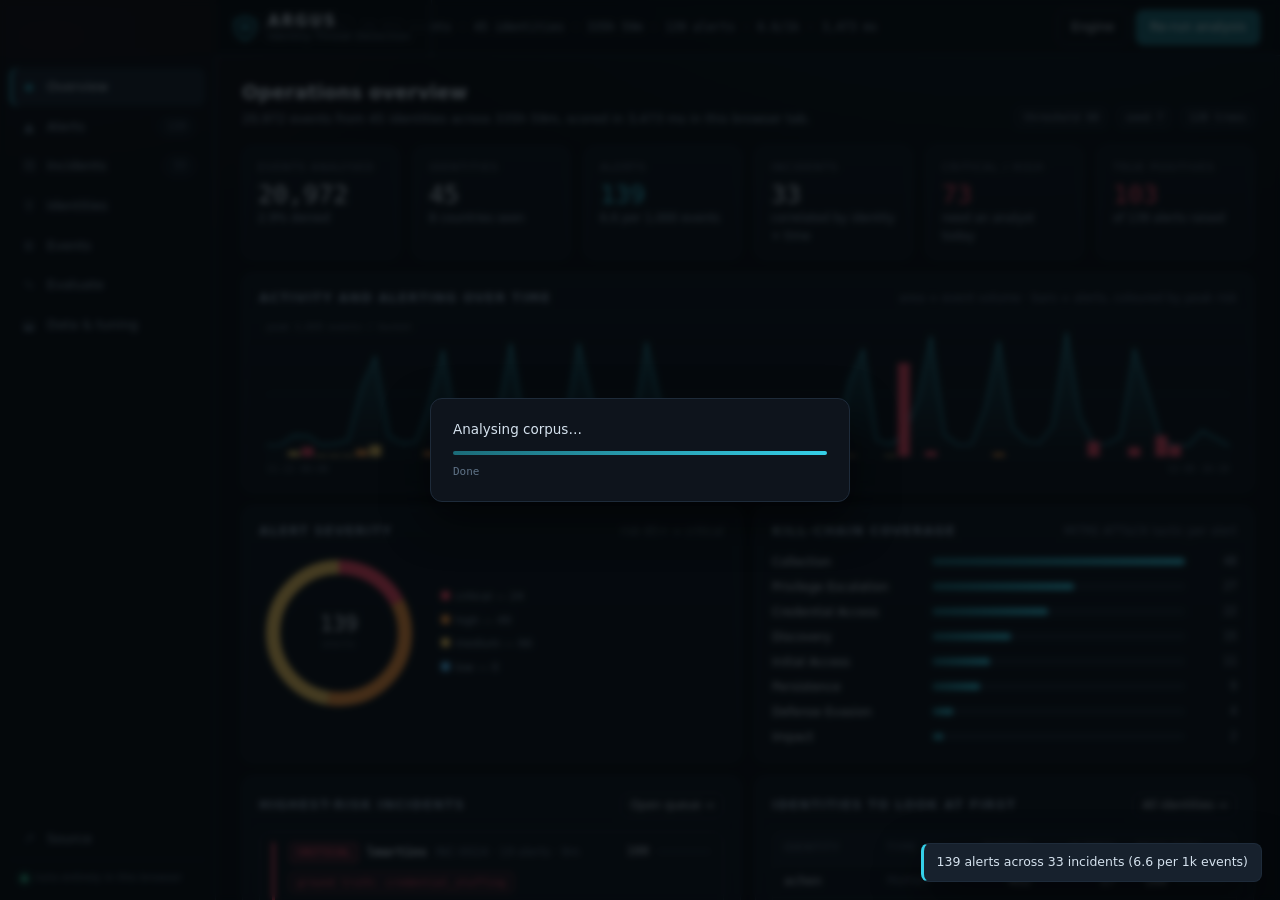
==== index.html @ 3f5796d8 "Add ARGUS: browser-native rebuild of the IAM anomaly detection engine The original project is preser" ====
<!doctype html>
<html lang="en" data-theme="dark">
<head>
<meta charset="utf-8">
<meta name="viewport" content="width=device-width, initial-scale=1">
<title>ARGUS — Identity Threat Detection Console</title>
<meta name="description" content="Client-side IAM anomaly detection: parses CloudTrail, Entra ID, Okta, GCP and CyberArk logs, scores every event with an Isolation Forest ensemble plus a rule pack, and correlates the results into incidents. No server, no upload.">
<link rel="stylesheet" href="assets/app.css">
<link rel="icon" href="data:image/svg+xml,<svg xmlns='http://www.w3.org/2000/svg' viewBox='0 0 100 100'><text y='.9em' font-size='90'>🛡️</text></svg>">
</head>
<body>
<div id="app" class="app">

  <header class="topbar">
    <div class="brand">
      <svg class="brand-mark" viewBox="0 0 32 32" aria-hidden="true">
        <path d="M16 2 4 7v9c0 7.2 5 12.5 12 14 7-1.5 12-6.8 12-14V7Z" fill="none" stroke="currentColor" stroke-width="2" stroke-linejoin="round"/>
        <circle cx="16" cy="15" r="4.5" fill="none" stroke="currentColor" stroke-width="2"/>
        <circle cx="16" cy="15" r="1.6" fill="currentColor"/>
      </svg>
      <div class="brand-text">
        <strong>ARGUS</strong>
        <span>Identity Threat Detection</span>
      </div>
    </div>

    <div class="topbar-meta" id="datasetMeta"></div>

    <div class="topbar-actions">
      <button class="btn btn-ghost" id="btnDocs" title="How the engine works">Engine</button>
      <button class="btn btn-primary" id="btnRun">Re-run analysis</button>
    </div>
  </header>

  <nav class="rail" id="rail">
    <button class="rail-item is-active" data-view="overview"><span class="rail-icon">◈</span><span>Overview</span></button>
    <button class="rail-item" data-view="alerts"><span class="rail-icon">▲</span><span>Alerts</span><em class="rail-badge" id="badgeAlerts"></em></button>
    <button class="rail-item" data-view="incidents"><span class="rail-icon">⛓</span><span>Incidents</span><em class="rail-badge" id="badgeIncidents"></em></button>
    <button class="rail-item" data-view="identities"><span class="rail-icon">☿</span><span>Identities</span></button>
    <button class="rail-item" data-view="explore"><span class="rail-icon">≣</span><span>Events</span></button>
    <button class="rail-item" data-view="evaluate"><span class="rail-icon">∿</span><span>Evaluate</span></button>
    <button class="rail-item" data-view="data"><span class="rail-icon">⬓</span><span>Data &amp; tuning</span></button>
    <div class="rail-spacer"></div>
    <a class="rail-item rail-link" href="https://github.com/keyfive5/AI-Driven-IAM-Anomaly-Detection" target="_blank" rel="noopener">
      <span class="rail-icon">↗</span><span>Source</span>
    </a>
    <div class="rail-foot">
      <span class="dot dot-ok"></span> runs entirely in this browser
    </div>
  </nav>

  <main class="stage" id="stage"></main>

  <div class="progress-shade" id="progress" hidden>
    <div class="progress-card">
      <div class="progress-title" id="progressTitle">Analysing…</div>
      <div class="progress-track"><div class="progress-bar" id="progressBar"></div></div>
      <div class="progress-note" id="progressNote"></div>
    </div>
  </div>

  <div class="toast-stack" id="toasts"></div>
</div>

<script type="module" src="ui/app.js"></script>
<noscript>
  <p style="padding:2rem;font:16px system-ui">ARGUS runs its detection engine in your browser, so JavaScript is required.</p>
</noscript>
</body>
</html>
---- assets/app.css ----
/* ARGUS console — dark operations palette.
   No framework, no build step: one stylesheet, custom properties for theming. */

:root {
  --bg: #080b10;
  --bg-panel: #0e141c;
  --bg-panel-2: #121a24;
  --bg-raise: #17212d;
  --line: #1e2b3a;
  --line-soft: #16202b;
  --text: #d5e2ee;
  --text-dim: #8ea3b8;
  --text-faint: #5f7387;
  --accent: #35d0e8;
  --accent-dim: #1b6b78;
  --critical: #ff4d6a;
  --high: #ff9b42;
  --medium: #ffd166;
  --low: #55c2ff;
  --info: #7d94a8;
  --ok: #38d39f;
  --mono: ui-monospace, "SF Mono", "JetBrains Mono", "Cascadia Mono", Consolas, monospace;
  --sans: system-ui, -apple-system, "Segoe UI", Inter, Roboto, sans-serif;
  --radius: 10px;
  --shadow: 0 18px 44px rgba(0, 0, 0, .55);
}

* { box-sizing: border-box; }

html, body { height: 100%; }

body {
  margin: 0;
  background: var(--bg);
  color: var(--text);
  font-family: var(--sans);
  font-size: 14px;
  line-height: 1.5;
  -webkit-font-smoothing: antialiased;
  background-image:
    radial-gradient(1100px 500px at 78% -8%, rgba(53, 208, 232, .07), transparent 60%),
    radial-gradient(800px 400px at 4% 4%, rgba(255, 77, 106, .05), transparent 55%);
}

::selection { background: rgba(53, 208, 232, .3); }

/* ---------------------------------------------------------------- layout -- */

.app {
  display: grid;
  grid-template-columns: 216px minmax(0, 1fr);
  grid-template-rows: 56px minmax(0, 1fr);
  grid-template-areas: "brand top" "rail stage";
  height: 100vh;
}

.topbar {
  grid-area: top;
  display: flex;
  align-items: center;
  gap: 18px;
  padding: 0 20px 0 0;
  border-bottom: 1px solid var(--line);
  background: rgba(8, 11, 16, .82);
  backdrop-filter: blur(8px);
  position: relative;
  z-index: 5;
}

.brand {
  grid-area: brand;
  position: fixed;
  top: 0;
  left: 0;
  width: 216px;
  height: 56px;
  display: flex;
  align-items: center;
  gap: 10px;
  padding: 0 16px;
  border-bottom: 1px solid var(--line);
  border-right: 1px solid var(--line);
  background: rgba(8, 11, 16, .82);
  z-index: 6;
}

.brand-mark { width: 26px; height: 26px; color: var(--accent); flex: none; }
.brand-text { display: flex; flex-direction: column; line-height: 1.15; min-width: 0; }
.brand-text strong { font-size: 15px; letter-spacing: .14em; }
.brand-text span { font-size: 10.5px; color: var(--text-faint); letter-spacing: .04em; }

.topbar-meta {
  flex: 1;
  min-width: 0;
  display: flex;
  align-items: center;
  gap: 8px;
  flex-wrap: wrap;
  font-family: var(--mono);
  font-size: 11.5px;
  color: var(--text-dim);
  padding-left: 20px;
}

.topbar-actions { display: flex; gap: 8px; flex: none; }

.rail {
  grid-area: rail;
  display: flex;
  flex-direction: column;
  gap: 2px;
  padding: 12px 10px;
  border-right: 1px solid var(--line);
  background: rgba(11, 15, 21, .6);
  overflow-y: auto;
}

.rail-item {
  display: flex;
  align-items: center;
  gap: 10px;
  width: 100%;
  padding: 9px 11px;
  border: 0;
  border-radius: 8px;
  background: transparent;
  color: var(--text-dim);
  font: inherit;
  font-size: 13px;
  text-align: left;
  text-decoration: none;
  cursor: pointer;
  transition: background .13s, color .13s;
}
.rail-item:hover { background: var(--bg-panel-2); color: var(--text); }
.rail-item.is-active { background: var(--bg-raise); color: var(--text); box-shadow: inset 2px 0 0 var(--accent); }
.rail-icon { width: 16px; text-align: center; color: var(--text-faint); font-size: 13px; }
.rail-item.is-active .rail-icon { color: var(--accent); }
.rail-badge {
  margin-left: auto;
  font-family: var(--mono);
  font-size: 10.5px;
  font-style: normal;
  color: var(--text-faint);
  background: var(--bg-panel);
  border: 1px solid var(--line);
  border-radius: 20px;
  padding: 1px 7px;
}
.rail-spacer { flex: 1; }
.rail-foot {
  font-size: 10.5px;
  color: var(--text-faint);
  padding: 10px 11px 2px;
  border-top: 1px solid var(--line-soft);
  display: flex;
  align-items: center;
  gap: 7px;
}

.dot { width: 7px; height: 7px; border-radius: 50%; display: inline-block; flex: none; }
.dot-ok { background: var(--ok); box-shadow: 0 0 8px rgba(56, 211, 159, .8); }

.stage { grid-area: stage; overflow-y: auto; overflow-x: hidden; scroll-behavior: smooth; }
.view { padding: 22px 26px 64px; max-width: 1520px; margin: 0 auto; }

/* -------------------------------------------------------------- elements -- */

.btn {
  border: 1px solid var(--line);
  background: var(--bg-panel-2);
  color: var(--text);
  font: inherit;
  font-size: 12.5px;
  padding: 7px 13px;
  border-radius: 7px;
  cursor: pointer;
  transition: background .13s, border-color .13s, color .13s;
  white-space: nowrap;
}
.btn:hover { background: var(--bg-raise); border-color: #2b3d4f; }
.btn-primary { background: var(--accent-dim); border-color: #2a8b9b; color: #e8fdff; }
.btn-primary:hover { background: #22808f; }
.btn-ghost { background: transparent; }
.btn-sm { padding: 4px 9px; font-size: 11.5px; }
.btn:disabled { opacity: .5; cursor: not-allowed; }

input, select, textarea {
  background: var(--bg-panel);
  border: 1px solid var(--line);
  color: var(--text);
  border-radius: 7px;
  padding: 7px 10px;
  font: inherit;
  font-size: 12.5px;
}
input:focus, select:focus, textarea:focus { outline: 1px solid var(--accent-dim); border-color: var(--accent-dim); }
input[type=range] { padding: 0; accent-color: var(--accent); }
label { font-size: 12px; color: var(--text-dim); }

h1 { font-size: 19px; margin: 0 0 3px; letter-spacing: .01em; }
h2 { font-size: 14px; margin: 0; letter-spacing: .02em; }
h3 { font-size: 12.5px; margin: 0 0 8px; color: var(--text-dim); text-transform: uppercase; letter-spacing: .1em; }
p { margin: 0 0 10px; }
a { color: var(--accent); }

.view-head { display: flex; align-items: flex-end; justify-content: space-between; gap: 20px; margin-bottom: 18px; flex-wrap: wrap; }
.view-head .sub { color: var(--text-dim); font-size: 12.5px; max-width: 72ch; }

.panel {
  background: linear-gradient(180deg, var(--bg-panel), rgba(14, 20, 28, .72));
  border: 1px solid var(--line);
  border-radius: var(--radius);
  padding: 15px 16px;
}
.panel-head { display: flex; align-items: center; justify-content: space-between; gap: 12px; margin-bottom: 12px; }
.panel-head h2 { font-size: 12.5px; text-transform: uppercase; letter-spacing: .1em; color: var(--text-dim); }
.panel-note { font-size: 11.5px; color: var(--text-faint); }

.grid { display: grid; gap: 14px; }
.grid-kpi { grid-template-columns: repeat(auto-fit, minmax(150px, 1fr)); }
.grid-2 { grid-template-columns: repeat(auto-fit, minmax(340px, 1fr)); }
.grid-3 { grid-template-columns: repeat(auto-fit, minmax(260px, 1fr)); }
.split { display: grid; grid-template-columns: minmax(0, 1fr) 400px; gap: 14px; align-items: start; }

.kpi { padding: 13px 15px; }
.kpi-label { font-size: 10.5px; text-transform: uppercase; letter-spacing: .11em; color: var(--text-faint); }
.kpi-value { font-family: var(--mono); font-size: 25px; line-height: 1.25; margin-top: 3px; }
.kpi-sub { font-size: 11.5px; color: var(--text-dim); }
.kpi-value.crit { color: var(--critical); }
.kpi-value.warn { color: var(--high); }
.kpi-value.ok { color: var(--ok); }
.kpi-value.acc { color: var(--accent); }

.mono { font-family: var(--mono); }
.dim { color: var(--text-dim); }
.faint { color: var(--text-faint); }
.small { font-size: 11.5px; }
.nowrap { white-space: nowrap; }
.right { text-align: right; }
.center { text-align: center; }
.stack { display: flex; flex-direction: column; gap: 14px; }
.row { display: flex; align-items: center; gap: 10px; flex-wrap: wrap; }
.mt { margin-top: 14px; }

/* ---------------------------------------------------------------- badges -- */

.tag {
  display: inline-flex;
  align-items: center;
  gap: 5px;
  font-family: var(--mono);
  font-size: 10.5px;
  padding: 2px 7px;
  border-radius: 5px;
  border: 1px solid var(--line);
  background: var(--bg-panel);
  color: var(--text-dim);
  white-space: nowrap;
}
.sev { border-color: transparent; font-weight: 600; letter-spacing: .04em; text-transform: uppercase; }
.sev-critical { background: rgba(255, 77, 106, .15); color: var(--critical); box-shadow: inset 0 0 0 1px rgba(255, 77, 106, .35); }
.sev-high { background: rgba(255, 155, 66, .14); color: var(--high); box-shadow: inset 0 0 0 1px rgba(255, 155, 66, .32); }
.sev-medium { background: rgba(255, 209, 102, .13); color: var(--medium); box-shadow: inset 0 0 0 1px rgba(255, 209, 102, .3); }
.sev-low { background: rgba(85, 194, 255, .12); color: var(--low); box-shadow: inset 0 0 0 1px rgba(85, 194, 255, .28); }
.sev-info { background: rgba(125, 148, 168, .12); color: var(--info); }
.tag-tactic { color: var(--accent); border-color: rgba(53, 208, 232, .28); background: rgba(53, 208, 232, .07); }
.tag-truth { color: var(--critical); border-color: rgba(255, 77, 106, .35); background: rgba(255, 77, 106, .08); }
.tag-benign { color: var(--ok); border-color: rgba(56, 211, 159, .3); background: rgba(56, 211, 159, .07); }

/* ---------------------------------------------------------------- tables -- */

.table-wrap { overflow-x: auto; border-radius: 8px; border: 1px solid var(--line-soft); }
table { border-collapse: collapse; width: 100%; font-size: 12.5px; }
th {
  text-align: left;
  font-weight: 500;
  font-size: 10.5px;
  text-transform: uppercase;
  letter-spacing: .09em;
  color: var(--text-faint);
  padding: 8px 11px;
  border-bottom: 1px solid var(--line);
  background: var(--bg-panel-2);
  position: sticky;
  top: 0;
  z-index: 1;
  white-space: nowrap;
}
td { padding: 7px 11px; border-bottom: 1px solid var(--line-soft); vertical-align: top; }
tbody tr:last-child td { border-bottom: 0; }
tbody tr.clickable { cursor: pointer; }
tbody tr.clickable:hover { background: var(--bg-panel-2); }
tbody tr.is-selected { background: rgba(53, 208, 232, .08); box-shadow: inset 2px 0 0 var(--accent); }
tbody tr.is-truth td:first-child { box-shadow: inset 2px 0 0 var(--critical); }

/* --------------------------------------------------------------- risk ui -- */

.risk-cell { display: flex; align-items: center; gap: 8px; font-family: var(--mono); }
.risk-num { width: 30px; text-align: right; font-size: 12.5px; }
.risk-bar { flex: 1; min-width: 46px; height: 5px; border-radius: 3px; background: var(--bg-raise); overflow: hidden; }
.risk-fill { height: 100%; border-radius: 3px; }
.fill-critical { background: var(--critical); }
.fill-high { background: var(--high); }
.fill-medium { background: var(--medium); }
.fill-low { background: var(--low); }
.fill-info { background: var(--info); }

.gauge { display: flex; align-items: baseline; gap: 9px; }
.gauge-num { font-family: var(--mono); font-size: 36px; line-height: 1; }
.gauge-scale { font-size: 11px; color: var(--text-faint); }

/* -------------------------------------------------------------- factors --- */

.factor { padding: 8px 0; border-bottom: 1px solid var(--line-soft); }
.factor:last-child { border-bottom: 0; }
.factor-top { display: flex; align-items: center; gap: 9px; }
.factor-name { font-size: 12px; flex: 1; min-width: 0; }
.factor-z { font-family: var(--mono); font-size: 11px; color: var(--text-faint); }
.factor-meter { height: 3px; border-radius: 2px; background: var(--bg-raise); margin-top: 5px; overflow: hidden; }
.factor-meter i { display: block; height: 100%; background: linear-gradient(90deg, var(--accent-dim), var(--accent)); }
.factor-text { font-size: 11.5px; color: var(--text-dim); margin-top: 4px; }

.rule-card {
  border: 1px solid var(--line);
  border-left: 3px solid var(--critical);
  border-radius: 7px;
  padding: 9px 11px;
  background: var(--bg-panel);
  margin-bottom: 8px;
}
.rule-card.sev-4 { border-left-color: var(--high); }
.rule-card.sev-3 { border-left-color: var(--medium); }
.rule-card.sev-2, .rule-card.sev-1 { border-left-color: var(--low); }
.rule-title { font-size: 12.5px; display: flex; justify-content: space-between; gap: 10px; align-items: baseline; }
.rule-detail { font-size: 11.5px; color: var(--text-dim); margin-top: 4px; }

/* ------------------------------------------------------------- incidents -- */

.chain { display: flex; align-items: center; gap: 5px; flex-wrap: wrap; }
.chain-step {
  font-family: var(--mono);
  font-size: 10px;
  padding: 2px 7px;
  border-radius: 4px;
  background: rgba(53, 208, 232, .08);
  border: 1px solid rgba(53, 208, 232, .22);
  color: var(--accent);
}
.chain-arrow { color: var(--text-faint); font-size: 10px; }

.incident {
  border: 1px solid var(--line);
  border-radius: var(--radius);
  background: var(--bg-panel);
  overflow: hidden;
}
.incident + .incident { margin-top: 12px; }
.incident-head { display: flex; gap: 14px; align-items: flex-start; padding: 13px 15px; cursor: pointer; }
.incident-head:hover { background: var(--bg-panel-2); }
.incident-body { border-top: 1px solid var(--line); padding: 13px 15px; background: rgba(8, 11, 16, .5); }
.incident-rail { width: 3px; align-self: stretch; border-radius: 2px; flex: none; }

.timeline-strip { display: flex; gap: 2px; align-items: flex-end; height: 34px; margin-top: 8px; }
.timeline-strip i { flex: 1; background: var(--bg-raise); border-radius: 1px; min-height: 2px; }

/* ---------------------------------------------------------------- detail -- */

.detail {
  position: sticky;
  top: 0;
  max-height: calc(100vh - 92px);
  overflow-y: auto;
}
.detail-empty { color: var(--text-faint); font-size: 12.5px; padding: 30px 12px; text-align: center; }
.kv { display: grid; grid-template-columns: 96px minmax(0, 1fr); gap: 3px 10px; font-size: 12px; }
.kv dt { color: var(--text-faint); }
.kv dd { margin: 0; font-family: var(--mono); font-size: 11.5px; word-break: break-word; }

pre.code {
  background: #060a0e;
  border: 1px solid var(--line-soft);
  border-radius: 7px;
  padding: 10px 12px;
  font-family: var(--mono);
  font-size: 11px;
  color: #9fd3e0;
  overflow-x: auto;
  max-height: 300px;
  margin: 0;
}

/* ---------------------------------------------------------------- charts -- */

.chart { width: 100%; display: block; overflow: visible; }
.chart text { font-family: var(--mono); font-size: 9.5px; fill: var(--text-faint); }
.chart .grid-line { stroke: var(--line-soft); stroke-width: 1; }
.chart .axis { stroke: var(--line); stroke-width: 1; }

.legend { display: flex; gap: 14px; flex-wrap: wrap; font-size: 11px; color: var(--text-dim); }
.legend i { width: 9px; height: 9px; border-radius: 2px; display: inline-block; margin-right: 5px; }

.heat { display: grid; grid-template-columns: repeat(24, 1fr); gap: 2px; }
.heat i { aspect-ratio: 1; border-radius: 2px; background: var(--bg-raise); }

.bars { display: flex; flex-direction: column; gap: 7px; }
.bar-row { display: grid; grid-template-columns: minmax(90px, 150px) minmax(0, 1fr) 42px; gap: 10px; align-items: center; font-size: 12px; }
.bar-track { height: 7px; background: var(--bg-raise); border-radius: 4px; overflow: hidden; }
.bar-track i { display: block; height: 100%; background: linear-gradient(90deg, var(--accent-dim), var(--accent)); border-radius: 4px; }
.bar-val { font-family: var(--mono); font-size: 11.5px; color: var(--text-dim); text-align: right; }

/* --------------------------------------------------------------- filters -- */

.filters {
  display: flex;
  gap: 8px;
  align-items: center;
  flex-wrap: wrap;
  padding: 11px 13px;
  border: 1px solid var(--line);
  border-radius: var(--radius);
  background: var(--bg-panel);
  margin-bottom: 14px;
}
.filters input[type=search] { min-width: 210px; flex: 1; }
.chip {
  border: 1px solid var(--line);
  background: var(--bg-panel-2);
  color: var(--text-dim);
  border-radius: 20px;
  padding: 4px 11px;
  font-size: 11.5px;
  cursor: pointer;
  font-family: var(--mono);
}
.chip.is-on { border-color: var(--accent-dim); color: var(--accent); background: rgba(53, 208, 232, .1); }

/* -------------------------------------------------------------- progress -- */

.progress-shade {
  position: fixed;
  inset: 0;
  background: rgba(4, 7, 10, .74);
  backdrop-filter: blur(3px);
  display: grid;
  place-items: center;
  z-index: 40;
}
.progress-card {
  width: min(420px, 90vw);
  background: var(--bg-panel);
  border: 1px solid var(--line);
  border-radius: 12px;
  padding: 20px 22px;
  box-shadow: var(--shadow);
}
.progress-title { font-size: 13.5px; margin-bottom: 12px; }
.progress-track { height: 4px; background: var(--bg-raise); border-radius: 3px; overflow: hidden; }
.progress-bar { height: 100%; width: 0; background: linear-gradient(90deg, var(--accent-dim), var(--accent)); transition: width .2s; }
.progress-note { font-family: var(--mono); font-size: 11px; color: var(--text-faint); margin-top: 9px; min-height: 15px; }

.toast-stack { position: fixed; right: 18px; bottom: 18px; display: flex; flex-direction: column; gap: 8px; z-index: 50; }
.toast {
  background: var(--bg-raise);
  border: 1px solid var(--line);
  border-left: 3px solid var(--accent);
  border-radius: 8px;
  padding: 9px 13px;
  font-size: 12.5px;
  box-shadow: var(--shadow);
  max-width: 380px;
  animation: toast-in .18s ease-out;
}
.toast.err { border-left-color: var(--critical); }
@keyframes toast-in { from { opacity: 0; transform: translateY(6px); } }

/* ---------------------------------------------------------------- drops --- */

.dropzone {
  border: 1.5px dashed var(--line);
  border-radius: var(--radius);
  padding: 26px;
  text-align: center;
  color: var(--text-dim);
  background: rgba(14, 20, 28, .5);
  transition: border-color .15s, background .15s;
  cursor: pointer;
}
.dropzone.is-over { border-color: var(--accent); background: rgba(53, 208, 232, .07); color: var(--text); }

.preset {
  display: flex;
  gap: 11px;
  align-items: flex-start;
  padding: 11px 13px;
  border: 1px solid var(--line);
  border-radius: 8px;
  background: var(--bg-panel);
  cursor: pointer;
  text-align: left;
  width: 100%;
  color: inherit;
  font: inherit;
}
.preset:hover { border-color: var(--accent-dim); background: var(--bg-panel-2); }
.preset-icon { font-family: var(--mono); color: var(--accent); font-size: 15px; }

.switchlist { display: flex; flex-direction: column; gap: 6px; }
.switch { display: flex; align-items: center; gap: 9px; font-size: 12.5px; cursor: pointer; }
.switch input { accent-color: var(--accent); }
.switch span.desc { color: var(--text-faint); font-size: 11px; }

.slider-row { display: grid; grid-template-columns: 132px minmax(0, 1fr) 56px; gap: 11px; align-items: center; }
.slider-row output { font-family: var(--mono); font-size: 12px; text-align: right; color: var(--accent); }

.note {
  border-left: 2px solid var(--accent-dim);
  padding: 2px 0 2px 12px;
  color: var(--text-dim);
  font-size: 12px;
}

.pager { display: flex; gap: 8px; align-items: center; justify-content: center; margin-top: 12px; }

/* ---------------------------------------------------------- responsive --- */

@media (max-width: 1080px) {
  .split { grid-template-columns: minmax(0, 1fr); }
  .detail { position: static; max-height: none; }
}

@media (max-width: 760px) {
  .app { grid-template-columns: minmax(0, 1fr); grid-template-areas: "top" "stage"; }
  .brand { position: static; width: auto; border-right: 0; }
  .topbar { padding-left: 0; }
  .topbar-meta { display: none; }
  .rail {
    grid-area: auto;
    position: fixed;
    bottom: 0; left: 0; right: 0;
    flex-direction: row;
    overflow-x: auto;
    border-right: 0;
    border-top: 1px solid var(--line);
    background: rgba(8, 11, 16, .96);
    padding: 6px;
    z-index: 20;
  }
  .rail-item span:not(.rail-icon) { display: none; }
  .rail-item { width: auto; padding: 9px 13px; }
  .rail-foot, .rail-spacer, .rail-link { display: none; }
  .view { padding: 16px 14px 90px; }
}

@media (prefers-reduced-motion: reduce) {
  * { animation: none !important; transition: none !important; scroll-behavior: auto !important; }
}
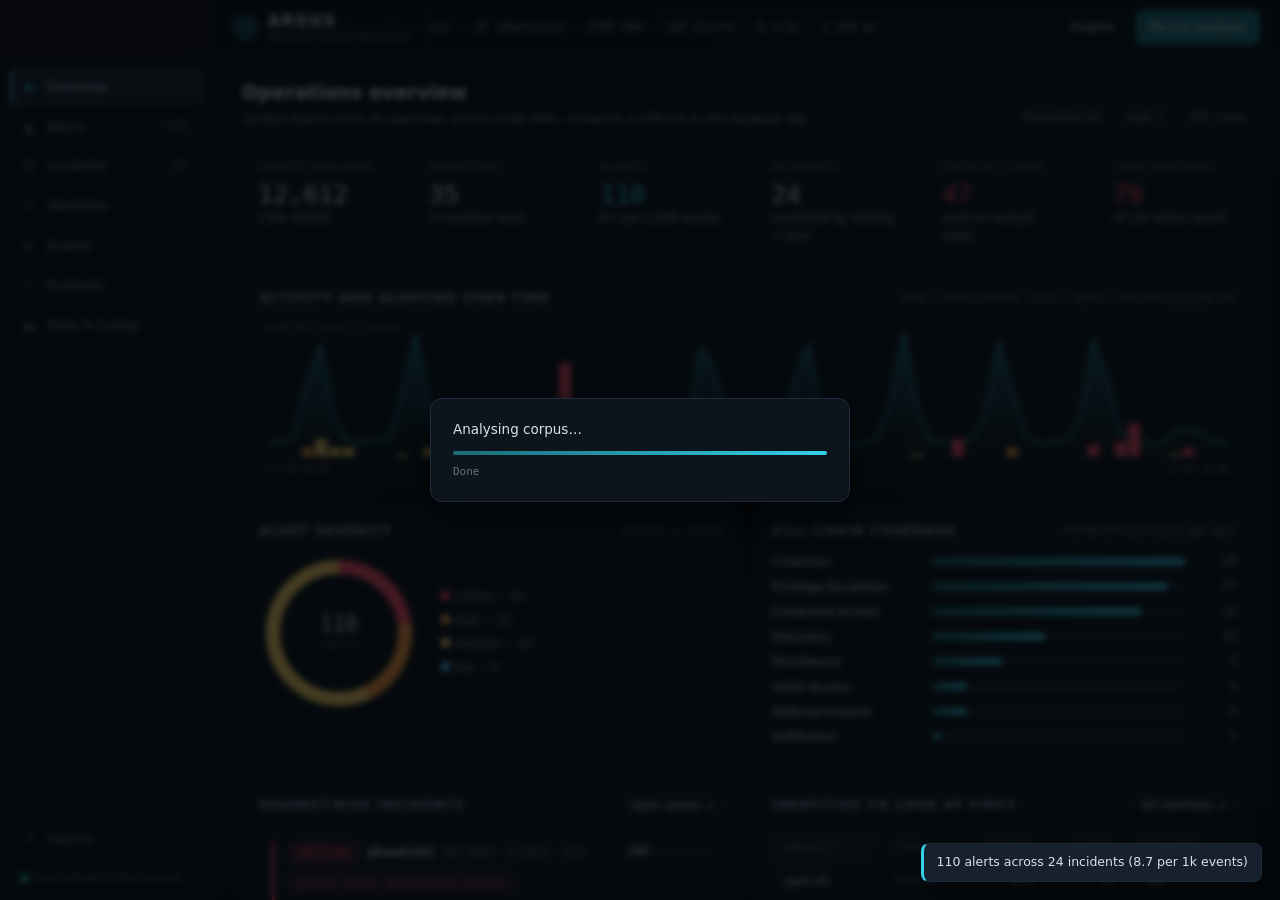
==== commit adcb4f2e: "Make the progress overlay recoverable and stop it blocking the tab Reported symptom: the loading bar" ====
--- a/index.html
+++ b/index.html
@@ -56,6 +56,7 @@
       <div class="progress-title" id="progressTitle">Analysing…</div>
       <div class="progress-track"><div class="progress-bar" id="progressBar"></div></div>
       <div class="progress-note" id="progressNote"></div>
+      <div class="progress-escape" id="progressEscape" hidden></div>
     </div>
   </div>
 
--- a/assets/app.css
+++ b/assets/app.css
@@ -457,7 +457,13 @@
 .progress-title { font-size: 13.5px; margin-bottom: 12px; }
 .progress-track { height: 4px; background: var(--bg-raise); border-radius: 3px; overflow: hidden; }
 .progress-bar { height: 100%; width: 0; background: linear-gradient(90deg, var(--accent-dim), var(--accent)); transition: width .2s; }
-.progress-note { font-family: var(--mono); font-size: 11px; color: var(--text-faint); margin-top: 9px; min-height: 15px; }
+.progress-note { font-family: var(--mono); font-size: 11px; color: var(--text-faint); margin-top: 9px; min-height: 15px; line-height: 1.5; }
+.progress-escape { margin-top: 13px; }
+.progress-shade.is-stalled .progress-bar { background: linear-gradient(90deg, #7a5a1e, var(--high)); }
+.progress-shade.is-stalled .progress-note { color: var(--high); }
+.progress-shade.is-error .progress-bar { background: var(--critical); width: 100% !important; }
+.progress-shade.is-error .progress-title { color: var(--critical); }
+.progress-shade.is-error .progress-note { color: var(--critical); }
 
 .toast-stack { position: fixed; right: 18px; bottom: 18px; display: flex; flex-direction: column; gap: 8px; z-index: 50; }
 .toast {
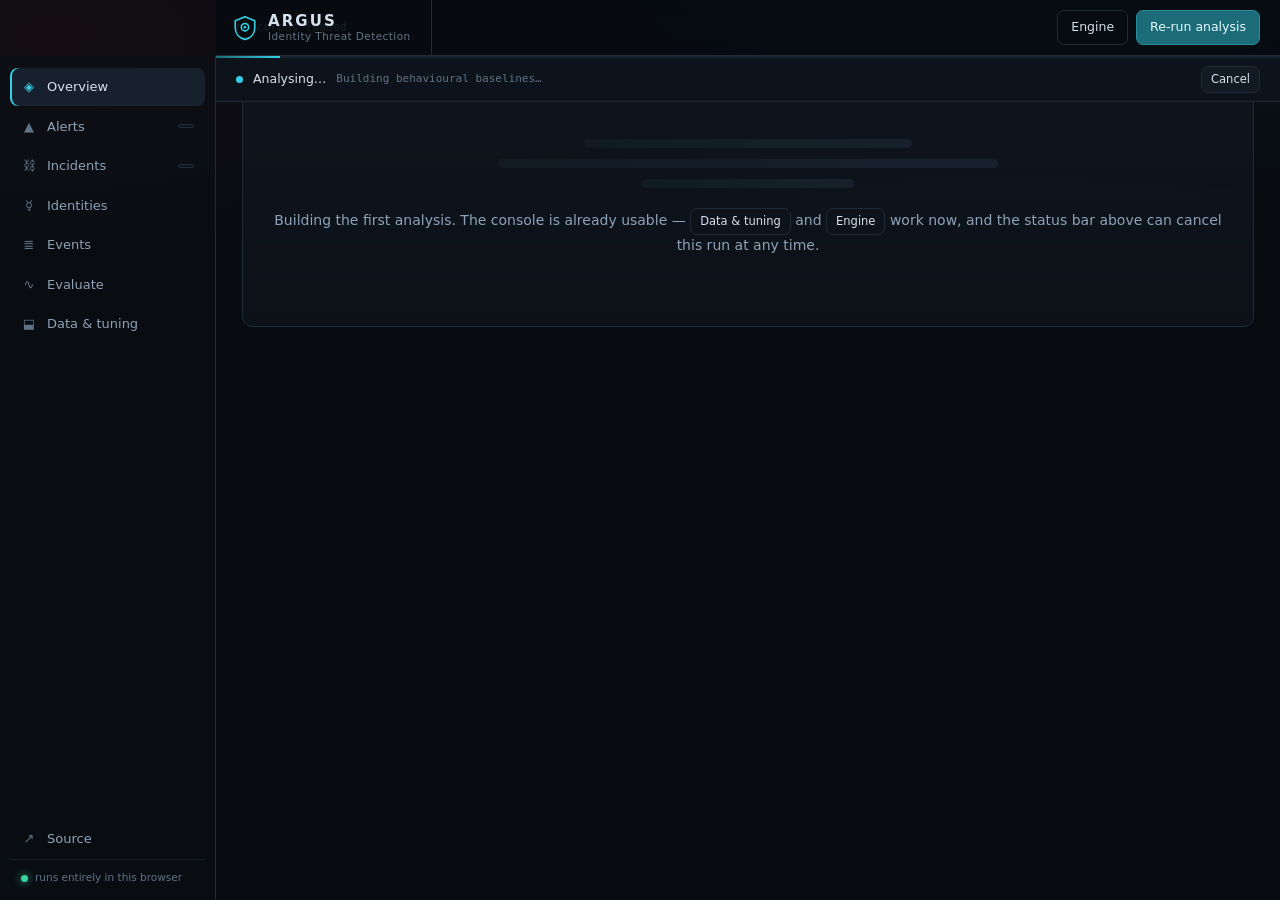
==== commit a70333cd: "Run the engine in a worker so the console is never blocked Reported: "it just says analysing corpus," ====
--- a/index.html
+++ b/index.html
@@ -51,12 +51,15 @@
 
   <main class="stage" id="stage"></main>
 
-  <div class="progress-shade" id="progress" hidden>
-    <div class="progress-card">
-      <div class="progress-title" id="progressTitle">Analysing…</div>
-      <div class="progress-track"><div class="progress-bar" id="progressBar"></div></div>
-      <div class="progress-note" id="progressNote"></div>
-      <div class="progress-escape" id="progressEscape" hidden></div>
+  <!-- Non-blocking run status. The engine works in a worker, so the console
+       stays fully usable while an analysis is in flight. -->
+  <div class="runbar" id="progress" hidden>
+    <div class="runbar-track"><div class="runbar-bar" id="progressBar"></div></div>
+    <div class="runbar-body">
+      <span class="runbar-pulse" aria-hidden="true"></span>
+      <strong id="progressTitle">Analysing…</strong>
+      <span class="runbar-note" id="progressNote"></span>
+      <span class="runbar-actions" id="progressEscape"></span>
     </div>
   </div>
 
--- a/assets/app.css
+++ b/assets/app.css
@@ -437,33 +437,66 @@
 
 /* -------------------------------------------------------------- progress -- */
 
-.progress-shade {
+/* Run status strip.
+   Deliberately NOT a modal: analysis runs in a worker, so there is no reason
+   to lock the analyst out of the console while it does. It reports, it offers
+   a cancel, and it never covers anything. */
+.runbar {
   position: fixed;
-  inset: 0;
-  background: rgba(4, 7, 10, .74);
-  backdrop-filter: blur(3px);
-  display: grid;
-  place-items: center;
-  z-index: 40;
-}
-.progress-card {
-  width: min(420px, 90vw);
-  background: var(--bg-panel);
-  border: 1px solid var(--line);
-  border-radius: 12px;
-  padding: 20px 22px;
-  box-shadow: var(--shadow);
-}
-.progress-title { font-size: 13.5px; margin-bottom: 12px; }
-.progress-track { height: 4px; background: var(--bg-raise); border-radius: 3px; overflow: hidden; }
-.progress-bar { height: 100%; width: 0; background: linear-gradient(90deg, var(--accent-dim), var(--accent)); transition: width .2s; }
-.progress-note { font-family: var(--mono); font-size: 11px; color: var(--text-faint); margin-top: 9px; min-height: 15px; line-height: 1.5; }
-.progress-escape { margin-top: 13px; }
-.progress-shade.is-stalled .progress-bar { background: linear-gradient(90deg, #7a5a1e, var(--high)); }
-.progress-shade.is-stalled .progress-note { color: var(--high); }
-.progress-shade.is-error .progress-bar { background: var(--critical); width: 100% !important; }
-.progress-shade.is-error .progress-title { color: var(--critical); }
-.progress-shade.is-error .progress-note { color: var(--critical); }
+  top: 56px;
+  left: 216px;
+  right: 0;
+  z-index: 30;
+  background: rgba(14, 20, 28, .97);
+  border-bottom: 1px solid var(--line);
+  backdrop-filter: blur(6px);
+}
+.runbar-track { height: 2px; background: var(--bg-raise); overflow: hidden; }
+.runbar-bar {
+  height: 100%;
+  width: 0;
+  background: linear-gradient(90deg, var(--accent-dim), var(--accent));
+  transition: width .25s ease-out;
+}
+.runbar-body {
+  display: flex;
+  align-items: center;
+  gap: 10px;
+  padding: 8px 20px;
+  font-size: 12.5px;
+  flex-wrap: wrap;
+}
+.runbar-body strong { font-weight: 500; }
+.runbar-note { font-family: var(--mono); font-size: 11px; color: var(--text-faint); }
+.runbar-actions { margin-left: auto; display: flex; gap: 7px; }
+.runbar-pulse {
+  width: 7px; height: 7px; border-radius: 50%; flex: none;
+  background: var(--accent);
+  animation: pulse 1.15s ease-in-out infinite;
+}
+@keyframes pulse { 0%, 100% { opacity: .25; transform: scale(.75); } 50% { opacity: 1; transform: scale(1); } }
+
+.runbar.is-stalled .runbar-bar { background: linear-gradient(90deg, #7a5a1e, var(--high)); }
+.runbar.is-stalled .runbar-pulse { background: var(--high); }
+.runbar.is-stalled .runbar-note { color: var(--high); }
+.runbar.is-error .runbar-bar { background: var(--critical); width: 100% !important; }
+.runbar.is-error .runbar-pulse { background: var(--critical); animation: none; opacity: 1; }
+.runbar.is-error strong { color: var(--critical); }
+.runbar.is-error .runbar-note { color: var(--critical); }
+
+/* First-run placeholder, shown in place of a dashboard that does not exist yet. */
+.booting { padding: 60px 24px; text-align: center; }
+.booting .skeleton {
+  height: 9px; border-radius: 5px; margin: 0 auto 11px;
+  background: linear-gradient(90deg, var(--bg-panel-2), var(--bg-raise), var(--bg-panel-2));
+  background-size: 200% 100%;
+  animation: shimmer 1.5s linear infinite;
+}
+@keyframes shimmer { from { background-position: 200% 0; } to { background-position: -200% 0; } }
+
+@media (max-width: 760px) {
+  .runbar { left: 0; }
+}
 
 .toast-stack { position: fixed; right: 18px; bottom: 18px; display: flex; flex-direction: column; gap: 8px; z-index: 50; }
 .toast {
